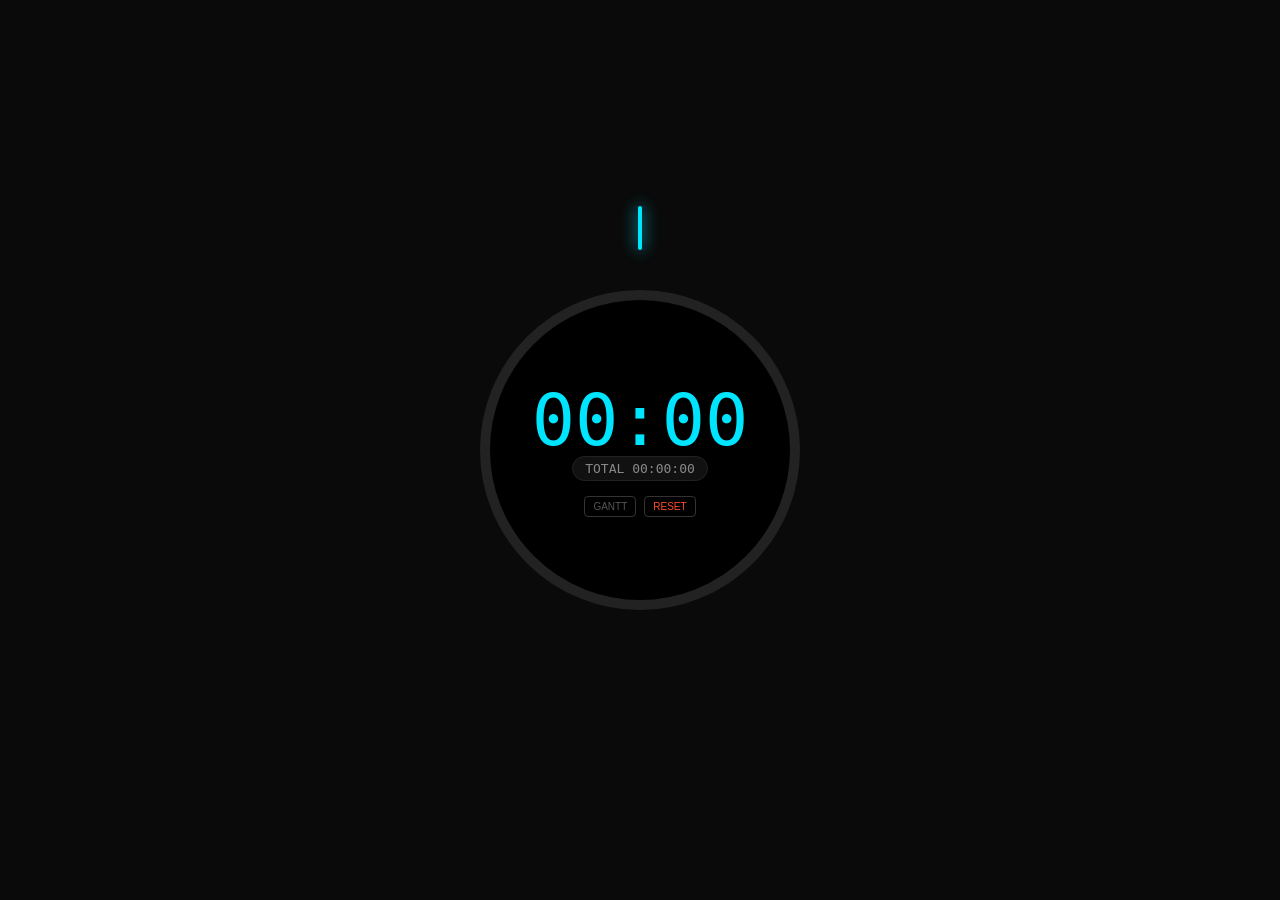
==== static/index.html @ 6fb0262c "Add range-stats query and Jalali display for dates New RANGE STATS panel: pick a category and a star" ====
<!DOCTYPE html>
<html>
<head>
    <link rel="stylesheet" href="style.css">
</head>
<body>
    <div id="settings-panel">
        <h4 style="margin:0 0 10px 0; color:var(--accent); letter-spacing:1px">DASHBOARD</h4>
        <table class="stats-table" id="history-table"></table>

        <h5 style="margin:10px 0 5px 0; font-size:10px; color:#555">WEEKLY VIEW</h5>
        <div style="display:flex; gap:6px; margin-bottom:10px;">
            <button class="icon-btn" onclick="changeWeek(-1)">← PREV</button>
            <button class="icon-btn" onclick="changeWeek(0)">THIS WEEK</button>
            <button class="icon-btn" onclick="changeWeek(1)">NEXT →</button>
        </div>

        <div id="week-label" style="font-size:11px; color:#777; margin-bottom:8px;"></div>
        <div id="week-chart"></div>
        <div id="week-legend" class="legend"></div>

        <h5 style="margin:10px 0 5px 0; font-size:10px; color:#555">RANGE STATS</h5>
        <div style="display:flex; gap:6px; margin-bottom:8px; align-items:center;">
            <select id="range-category" style="flex:1;"></select>
            <input type="text" id="range-start" class="jalali-date-input" readonly placeholder="از تاریخ" onclick="openJalaliPicker('range-start')">
            <input type="text" id="range-end" class="jalali-date-input" readonly placeholder="تا تاریخ" onclick="openJalaliPicker('range-end')">
            <button class="icon-btn" onclick="loadRangeStats()">GET TOTAL</button>
        </div>
        <div id="range-result" style="font-size:12px; color:var(--accent); margin-bottom:10px; min-height:16px;"></div>

        <div id="jalali-picker" class="jalali-picker">
            <div class="jalali-picker-header">
                <button type="button" onclick="jalaliPickerShiftMonth(-1)">‹</button>
                <span id="jalali-picker-title"></span>
                <button type="button" onclick="jalaliPickerShiftMonth(1)">›</button>
            </div>
            <div id="jalali-picker-weekdays" class="jalali-picker-weekdays"></div>
            <div id="jalali-picker-grid" class="jalali-picker-grid"></div>
        </div>

        <h5 style="margin:10px 0 5px 0; font-size:10px; color:#555">EDIT TASKS</h5>
        <div id="task-list"></div>
        <button class="icon-btn" style="width:100%; margin-bottom:10px;" onclick="addTaskRow()">+ ADD TASK</button>
        <button class="save-btn" onclick="saveSettings()">APPLY CHANGES</button>
        <button class="save-btn" style="background:#222; color:#777" onclick="toggleSettings()">CLOSE</button>
    </div>

    <div id="gantt-panel">
        <div class="gantt-toolbar">
            <h4 style="margin:0; color:var(--accent); letter-spacing:1px">GANTT / TIMELINE VIEW</h4>
            <div style="display:flex; gap:6px;">
                <button class="icon-btn" onclick="shiftGanttDay(-1)">← PREV DAY</button>
                <button class="icon-btn" onclick="shiftGanttDay(0)">TODAY</button>
                <button class="icon-btn" onclick="shiftGanttDay(1)">NEXT DAY →</button>
                <button class="icon-btn" id="gantt-undo-btn" onclick="undoGanttEdit()" title="Ctrl+Z">↶ UNDO</button>
            </div>
        </div>
        <div id="gantt-date" class="gantt-date"></div>
        <div class="gantt-hint">Drag a block to move it, drag its edges to resize, double-click to type exact times, drag on empty space to create a new block. Ctrl+Z to undo.</div>
        <div id="gantt-chart" class="gantt-frame"></div>
        <button class="save-btn" style="background:#222; color:#777" onclick="toggleGantt()">CLOSE</button>
    </div>

    <div id="session-edit-panel">
        <h4 style="margin:0 0 10px 0; color:var(--accent); letter-spacing:1px">EDIT SESSION</h4>
        <label class="field-label">Category</label>
        <select id="edit-category"></select>
        <label class="field-label">Start</label>
        <input type="text" id="edit-start" placeholder="YYYY-MM-DD HH:MM:SS">
        <label class="field-label">End</label>
        <input type="text" id="edit-end" placeholder="YYYY-MM-DD HH:MM:SS">
        <div id="edit-error" class="field-error"></div>
        <div style="display:flex; gap:6px; margin-top:10px;">
            <button class="save-btn" onclick="submitSessionEdit()">SAVE</button>
            <button class="save-btn" style="background:#3a1414; color:#ff8a8a" onclick="deleteSessionFromEditor()">DELETE</button>
            <button class="save-btn" style="background:#222; color:#777" onclick="closeSessionEditor()">CANCEL</button>
        </div>
    </div>

    <div class="main-container" id="app-ui">
        <svg id="hit-surface" viewBox="0 0 100 100"></svg>
        <div id="hub"><div class="needle"></div></div>
        <div id="hub-2"><div class="needle needle-2"></div></div>
        <div class="center-display">
            <div id="session-time" onclick="toggleSettings()">00:00</div>
            <div class="total-box">TOTAL <span id="total-time">00:00:00</span></div>
            <div id="second-task-box"><span id="second-task-name"></span> <span id="second-task-time">00:00</span></div>
            <div class="controls">
                <button class="icon-btn" onclick="toggleGantt()">GANTT</button>
                <button class="icon-btn" onclick="resetCurrent()" style="color:var(--red)">RESET</button>
            </div>
        </div>
    </div>

    <script src="jalali.js"></script>
    <script src="app.js"></script>
</body>
</html>
---- static/style.css ----
:root { --bg: #0a0a0a; --accent: #00e5ff; --ring: #161616; --red: #ff4b2b; }
body { background: var(--bg); color: white; font-family: 'Segoe UI', sans-serif;
       display: flex; justify-content: center; align-items: center; height: 100vh; margin: 0; overflow: hidden; }
.main-container { position: relative; width: 520px; height: 520px; transition: filter 0.3s; }
.blur { filter: blur(15px); pointer-events: none; }
#hit-surface { position: absolute; width: 100%; height: 100%; z-index: 5; }
.slice { fill: var(--ring); stroke: #222; stroke-width: 1; cursor: pointer; transition: fill 0.2s; }
.slice:hover { fill: #222; }
#hub, #hub-2 { position: absolute; width: 100%; height: 100%; z-index: 6; pointer-events: none; transition: transform 0.6s cubic-bezier(0.34, 1.56, 0.64, 1); }
#hub-2 { display: none; }
.needle { position: absolute; top: 16px; left: 50%; transform: translateX(-50%); width: 4px; height: 44px; background: var(--accent); box-shadow: 0 0 15px var(--accent); border-radius: 2px; }
.needle.needle-2 { background: var(--red); box-shadow: 0 0 15px var(--red); }
.label { position: absolute; width: 110px; text-align: center; font-weight: bold; font-size: 11px; color: #444; z-index: 7; pointer-events: none; text-transform: uppercase; }
.label.active { color: var(--accent); text-shadow: 0 0 10px var(--accent); }
.label.active-2 { color: var(--red); text-shadow: 0 0 10px var(--red); }
.center-display { position: absolute; width: 300px; height: 300px; background: #000; border-radius: 50%; top: 50%; left: 50%; transform: translate(-50%, -50%); border: 10px solid #222; z-index: 10; display: flex; flex-direction: column; justify-content: center; align-items: center; }
#session-time { font-size: 72px; color: var(--accent); font-family: monospace; line-height: 1; cursor: pointer; }
.total-box { color: #888; font-family: monospace; font-size: 13px; background: #111; padding: 4px 12px; border-radius: 15px; border: 1px solid #222;}
#second-task-box { display: none; align-items: center; gap: 8px; margin-top: 6px; color: var(--red); font-family: monospace; font-size: 12px; background: #150808; padding: 4px 12px; border-radius: 15px; border: 1px solid #331414; }
.controls { margin-top: 15px; display: flex; gap: 8px; flex-wrap: wrap; justify-content: center; max-width: 240px; }
.icon-btn { background: none; border: 1px solid #333; color: #555; cursor: pointer; padding: 4px 8px; border-radius: 4px; font-size: 10px; }
.icon-btn:hover { color: white; border-color: #777; }
#settings-panel, #gantt-panel { position: absolute; width: 520px; background: rgba(15,15,15,0.98); border: 1px solid #333; padding: 20px; border-radius: 15px; z-index: 100; display: none; box-shadow: 0 0 50px black; max-height: 90vh; overflow-y: auto; }
#gantt-panel { width: 660px; }
textarea { width: 100%; height: 80px; background: #000; color: var(--accent); border: 1px solid #444; padding: 8px; box-sizing: border-box; margin-bottom: 15px; }
#task-list { margin-bottom: 8px; }
.task-row { display: flex; align-items: center; gap: 6px; margin-bottom: 6px; }
.task-row input[type="text"] { flex: 1; min-width: 0; background: #000; color: var(--accent); border: 1px solid #444; padding: 7px 8px; box-sizing: border-box; font-size: 12px; border-radius: 4px; }
.task-row-btn { background: #181818; border: 1px solid #333; color: #777; cursor: pointer; width: 24px; height: 26px; flex-shrink: 0; border-radius: 4px; font-size: 11px; line-height: 1; }
.task-row-btn:hover:not(:disabled) { color: white; border-color: #777; }
.task-row-btn:disabled { opacity: 0.3; cursor: default; }
.task-row-btn.delete-btn { color: #ff8a8a; border-color: #3a1414; }
.task-row-btn.delete-btn:hover { color: #ffb3b3; border-color: #5a1f1f; }
#range-category, .jalali-date-input { background: #000; color: var(--accent); border: 1px solid #444; padding: 6px 8px; box-sizing: border-box; font-size: 11px; border-radius: 4px; }
.jalali-date-input { width: 90px; cursor: pointer; text-align: center; direction: ltr; }
.jalali-picker { display: none; position: absolute; z-index: 300; width: 220px; background: #0d0d0d; border: 1px solid #333; border-radius: 8px; padding: 10px; box-shadow: 0 0 30px black; direction: rtl; }
.jalali-picker-header { display: flex; justify-content: space-between; align-items: center; margin-bottom: 8px; font-size: 12px; color: var(--accent); }
.jalali-picker-header button { background: none; border: 1px solid #333; color: #aaa; border-radius: 4px; cursor: pointer; width: 22px; height: 22px; }
.jalali-picker-header button:hover { color: white; border-color: #777; }
.jalali-picker-weekdays { display: grid; grid-template-columns: repeat(7, 1fr); font-size: 10px; color: #666; text-align: center; margin-bottom: 4px; }
.jalali-picker-grid { display: grid; grid-template-columns: repeat(7, 1fr); gap: 2px; }
.jalali-picker-day { text-align: center; font-size: 11px; color: #ccc; padding: 5px 0; border-radius: 4px; cursor: pointer; }
.jalali-picker-day:hover { background: #222; }
.jalali-picker-day.empty { cursor: default; }
.jalali-picker-day.empty:hover { background: none; }
.jalali-picker-day.selected { background: var(--accent); color: black; font-weight: bold; }
.stats-table { width: 100%; font-size: 11px; border-collapse: collapse; margin-bottom: 15px; color: #aaa; }
.stats-table td { padding: 4px 0; border-bottom: 1px solid #222; }
.stats-table tr td:last-child { text-align: right; color: var(--accent); }
.save-btn { background: var(--accent); color: black; border: none; padding: 10px; width: 100%; cursor: pointer; font-weight: bold; border-radius: 4px; margin-top: 5px; }
#week-chart { height: 180px; display: flex; align-items: flex-end; gap: 8px; border-bottom: 1px solid #333; padding-bottom: 8px; margin-bottom: 12px; }
.bar-wrapper { flex: 1; height: 100%; display: flex; flex-direction: column; justify-content: flex-end; align-items: center; }
.bar { width: 100%; display: flex; flex-direction: column-reverse; background: #111; border: 1px solid #222; box-sizing: border-box; }
.bar-label { font-size: 10px; color: #777; margin-top: 4px; }
.legend { display: flex; flex-wrap: wrap; gap: 6px; margin-bottom: 12px; font-size: 10px; color: #aaa; }
.legend-item { display: flex; align-items: center; gap: 4px; }
.legend-dot { width: 8px; height: 8px; border-radius: 2px; }
.gantt-toolbar { display: flex; justify-content: space-between; align-items: center; gap: 10px; margin-bottom: 12px; }
.gantt-date { color: #777; font-size: 11px; }
.gantt-frame { background: #070707; border: 1px solid #222; border-radius: 10px; padding: 12px; }
.gantt-axis { position: relative; height: 22px; margin-left: 110px; border-bottom: 1px solid #252525; color: #555; font-size: 10px; }
.axis-mark { position: absolute; transform: translateX(-50%); bottom: 4px; }
.gantt-row { display: flex; align-items: center; min-height: 34px; border-bottom: 1px solid #151515; }
.gantt-row:last-child { border-bottom: none; }
.gantt-label { width: 100px; padding-right: 10px; color: #aaa; font-size: 11px; text-align: right; overflow: hidden; text-overflow: ellipsis; white-space: nowrap; }
.gantt-lane { position: relative; flex: 1; height: 26px; background: #101010; border-left: 1px solid #222; border-right: 1px solid #222; overflow: visible; cursor: crosshair; }
.gantt-block { position: absolute; top: 5px; height: 16px; min-width: 2px; border-radius: 4px; cursor: grab; box-shadow: 0 0 10px rgba(0,0,0,0.35); }
.gantt-block.live { cursor: default; opacity: 0.85; }
.gantt-block.dragging { cursor: grabbing; opacity: 0.85; z-index: 20; box-shadow: 0 0 14px rgba(0,229,255,0.6); }
.gantt-block.clipped { outline: 1px dashed rgba(255,255,255,0.5); outline-offset: 1px; }
.gantt-handle { position: absolute; top: 0; width: 6px; height: 100%; cursor: ew-resize; }
.gantt-handle.left { left: 0; }
.gantt-handle.right { right: 0; }
.gantt-empty { color: #555; font-size: 12px; padding: 20px; text-align: center; }
.gantt-hint { font-size: 10px; color: #555; margin-bottom: 8px; }
.gantt-draft { position: absolute; top: 5px; height: 16px; border-radius: 4px; background: rgba(0,229,255,0.35); border: 1px dashed var(--accent); pointer-events: none; }
#session-edit-panel { position: absolute; width: 320px; background: rgba(15,15,15,0.98); border: 1px solid #333; padding: 20px; border-radius: 15px; z-index: 200; display: none; box-shadow: 0 0 50px black; }
.field-label { display: block; font-size: 10px; color: #666; margin: 10px 0 4px; text-transform: uppercase; letter-spacing: 1px; }
#session-edit-panel select, #session-edit-panel input[type="text"] { width: 100%; background: #000; color: var(--accent); border: 1px solid #444; padding: 8px; box-sizing: border-box; font-family: monospace; font-size: 13px; border-radius: 4px; }
.field-error { color: var(--red); font-size: 11px; margin-top: 8px; min-height: 14px; }
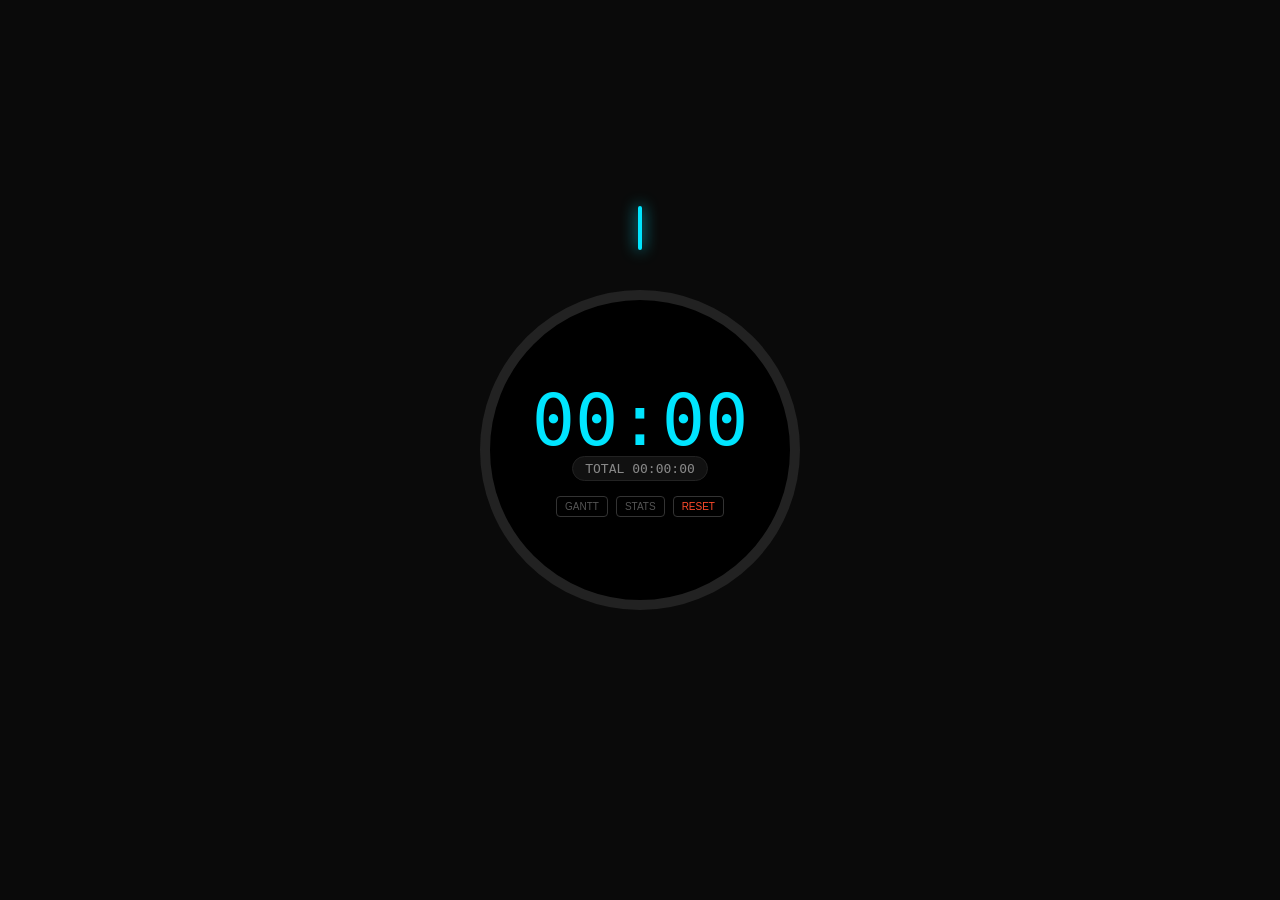
==== commit 83062a4c: "Move range stats to its own panel, fix picker scroll, drop delete confirm RANGE STATS was nested ins" ====
--- a/static/index.html
+++ b/static/index.html
@@ -18,25 +18,6 @@
         <div id="week-label" style="font-size:11px; color:#777; margin-bottom:8px;"></div>
         <div id="week-chart"></div>
         <div id="week-legend" class="legend"></div>
-
-        <h5 style="margin:10px 0 5px 0; font-size:10px; color:#555">RANGE STATS</h5>
-        <div style="display:flex; gap:6px; margin-bottom:8px; align-items:center;">
-            <select id="range-category" style="flex:1;"></select>
-            <input type="text" id="range-start" class="jalali-date-input" readonly placeholder="از تاریخ" onclick="openJalaliPicker('range-start')">
-            <input type="text" id="range-end" class="jalali-date-input" readonly placeholder="تا تاریخ" onclick="openJalaliPicker('range-end')">
-            <button class="icon-btn" onclick="loadRangeStats()">GET TOTAL</button>
-        </div>
-        <div id="range-result" style="font-size:12px; color:var(--accent); margin-bottom:10px; min-height:16px;"></div>
-
-        <div id="jalali-picker" class="jalali-picker">
-            <div class="jalali-picker-header">
-                <button type="button" onclick="jalaliPickerShiftMonth(-1)">‹</button>
-                <span id="jalali-picker-title"></span>
-                <button type="button" onclick="jalaliPickerShiftMonth(1)">›</button>
-            </div>
-            <div id="jalali-picker-weekdays" class="jalali-picker-weekdays"></div>
-            <div id="jalali-picker-grid" class="jalali-picker-grid"></div>
-        </div>
 
         <h5 style="margin:10px 0 5px 0; font-size:10px; color:#555">EDIT TASKS</h5>
         <div id="task-list"></div>
@@ -59,6 +40,28 @@
         <div class="gantt-hint">Drag a block to move it, drag its edges to resize, double-click to type exact times, drag on empty space to create a new block. Ctrl+Z to undo.</div>
         <div id="gantt-chart" class="gantt-frame"></div>
         <button class="save-btn" style="background:#222; color:#777" onclick="toggleGantt()">CLOSE</button>
+    </div>
+
+    <div id="jalali-picker" class="jalali-picker">
+        <div class="jalali-picker-header">
+            <button type="button" onclick="jalaliPickerShiftMonth(-1)">‹</button>
+            <span id="jalali-picker-title"></span>
+            <button type="button" onclick="jalaliPickerShiftMonth(1)">›</button>
+        </div>
+        <div id="jalali-picker-weekdays" class="jalali-picker-weekdays"></div>
+        <div id="jalali-picker-grid" class="jalali-picker-grid"></div>
+    </div>
+
+    <div id="stats-panel">
+        <h4 style="margin:0 0 10px 0; color:var(--accent); letter-spacing:1px">RANGE STATS</h4>
+        <div style="display:flex; gap:6px; margin-bottom:8px; align-items:center;">
+            <select id="range-category" style="flex:1;"></select>
+            <input type="text" id="range-start" class="jalali-date-input" readonly placeholder="از تاریخ" onclick="openJalaliPicker('range-start')">
+            <input type="text" id="range-end" class="jalali-date-input" readonly placeholder="تا تاریخ" onclick="openJalaliPicker('range-end')">
+        </div>
+        <button class="icon-btn" style="width:100%; margin-bottom:10px;" onclick="loadRangeStats()">GET TOTAL</button>
+        <div id="range-result" style="font-size:13px; color:var(--accent); margin-bottom:14px; min-height:18px;"></div>
+        <button class="save-btn" style="background:#222; color:#777" onclick="toggleStats()">CLOSE</button>
     </div>
 
     <div id="session-edit-panel">
@@ -87,6 +90,7 @@
             <div id="second-task-box"><span id="second-task-name"></span> <span id="second-task-time">00:00</span></div>
             <div class="controls">
                 <button class="icon-btn" onclick="toggleGantt()">GANTT</button>
+                <button class="icon-btn" onclick="toggleStats()">STATS</button>
                 <button class="icon-btn" onclick="resetCurrent()" style="color:var(--red)">RESET</button>
             </div>
         </div>
--- a/static/style.css
+++ b/static/style.css
@@ -33,7 +33,8 @@
 .task-row-btn.delete-btn:hover { color: #ffb3b3; border-color: #5a1f1f; }
 #range-category, .jalali-date-input { background: #000; color: var(--accent); border: 1px solid #444; padding: 6px 8px; box-sizing: border-box; font-size: 11px; border-radius: 4px; }
 .jalali-date-input { width: 90px; cursor: pointer; text-align: center; direction: ltr; }
-.jalali-picker { display: none; position: absolute; z-index: 300; width: 220px; background: #0d0d0d; border: 1px solid #333; border-radius: 8px; padding: 10px; box-shadow: 0 0 30px black; direction: rtl; }
+.jalali-picker { display: none; position: fixed; z-index: 300; width: 220px; background: #0d0d0d; border: 1px solid #333; border-radius: 8px; padding: 10px; box-shadow: 0 0 30px black; direction: rtl; }
+#stats-panel { position: absolute; width: 320px; background: rgba(15,15,15,0.98); border: 1px solid #333; padding: 20px; border-radius: 15px; z-index: 100; display: none; box-shadow: 0 0 50px black; top: 50%; left: 50%; transform: translate(-50%, -50%); }
 .jalali-picker-header { display: flex; justify-content: space-between; align-items: center; margin-bottom: 8px; font-size: 12px; color: var(--accent); }
 .jalali-picker-header button { background: none; border: 1px solid #333; color: #aaa; border-radius: 4px; cursor: pointer; width: 22px; height: 22px; }
 .jalali-picker-header button:hover { color: white; border-color: #777; }
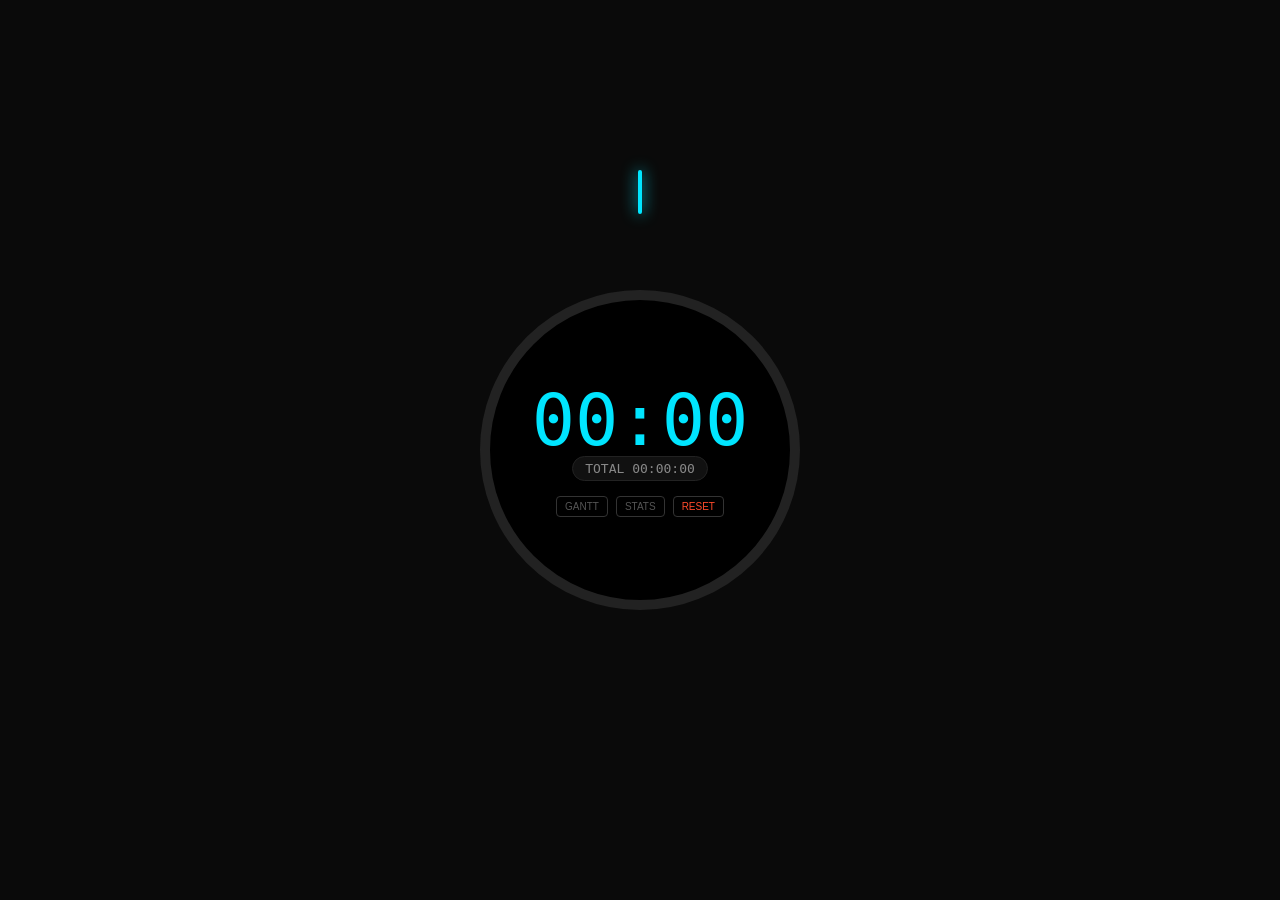
==== commit 4b50bb2e: "fix(ui): move subtask ring outside main dial, enlarge canvas to prevent overflow" ====
--- a/static/index.html
+++ b/static/index.html
@@ -22,6 +22,10 @@
         <h5 style="margin:10px 0 5px 0; font-size:10px; color:#555">EDIT TASKS</h5>
         <div id="task-list"></div>
         <button class="icon-btn" style="width:100%; margin-bottom:10px;" onclick="addTaskRow()">+ ADD TASK</button>
+
+        <h5 style="margin:10px 0 5px 0; font-size:10px; color:#555">SUBTASKS</h5>
+        <select id="subtask-window-category" style="width:100%; background:#000; color:var(--accent); border:1px solid #444; padding:8px; box-sizing:border-box; font-size:12px; border-radius:4px; margin-bottom:6px;"></select>
+        <button class="icon-btn" style="width:100%; margin-bottom:10px;" onclick="openSubtaskWindow()">OPEN SUBTASK WINDOW</button>
         <button class="save-btn" onclick="saveSettings()">APPLY CHANGES</button>
         <button class="save-btn" style="background:#222; color:#777" onclick="toggleSettings()">CLOSE</button>
     </div>
@@ -53,14 +57,24 @@
     </div>
 
     <div id="stats-panel">
-        <h4 style="margin:0 0 10px 0; color:var(--accent); letter-spacing:1px">RANGE STATS</h4>
-        <div style="display:flex; gap:6px; margin-bottom:8px; align-items:center;">
-            <select id="range-category" style="flex:1;"></select>
-            <input type="text" id="range-start" class="jalali-date-input" readonly placeholder="از تاریخ" onclick="openJalaliPicker('range-start')">
-            <input type="text" id="range-end" class="jalali-date-input" readonly placeholder="تا تاریخ" onclick="openJalaliPicker('range-end')">
+        <h4 style="margin:0 0 14px 0; color:var(--accent); letter-spacing:1px">RANGE STATS</h4>
+
+        <label class="field-label">Category</label>
+        <select id="range-category"></select>
+
+        <div class="stats-date-row">
+            <div>
+                <label class="field-label">از تاریخ</label>
+                <input type="text" id="range-start" class="jalali-date-input" readonly placeholder="از تاریخ" onclick="openJalaliPicker('range-start')">
+            </div>
+            <div>
+                <label class="field-label">تا تاریخ</label>
+                <input type="text" id="range-end" class="jalali-date-input" readonly placeholder="تا تاریخ" onclick="openJalaliPicker('range-end')">
+            </div>
         </div>
-        <button class="icon-btn" style="width:100%; margin-bottom:10px;" onclick="loadRangeStats()">GET TOTAL</button>
-        <div id="range-result" style="font-size:13px; color:var(--accent); margin-bottom:14px; min-height:18px;"></div>
+
+        <button class="save-btn" onclick="loadRangeStats()">GET TOTAL</button>
+        <div id="range-result" class="stats-result"></div>
         <button class="save-btn" style="background:#222; color:#777" onclick="toggleStats()">CLOSE</button>
     </div>
 
@@ -81,11 +95,12 @@
     </div>
 
     <div class="main-container" id="app-ui">
-        <svg id="hit-surface" viewBox="0 0 100 100"></svg>
+        <svg id="hit-surface" viewBox="-7 -7 114 114"></svg>
         <div id="hub"><div class="needle"></div></div>
         <div id="hub-2"><div class="needle needle-2"></div></div>
         <div class="center-display">
             <div id="session-time" onclick="toggleSettings()">00:00</div>
+            <div id="active-subtask-label" style="display:none; font-size:10px; color:var(--accent); letter-spacing:0.5px; margin-top:-4px;"></div>
             <div class="total-box">TOTAL <span id="total-time">00:00:00</span></div>
             <div id="second-task-box"><span id="second-task-name"></span> <span id="second-task-time">00:00</span></div>
             <div class="controls">
--- a/static/style.css
+++ b/static/style.css
@@ -1,7 +1,7 @@
 :root { --bg: #0a0a0a; --accent: #00e5ff; --ring: #161616; --red: #ff4b2b; }
 body { background: var(--bg); color: white; font-family: 'Segoe UI', sans-serif;
        display: flex; justify-content: center; align-items: center; height: 100vh; margin: 0; overflow: hidden; }
-.main-container { position: relative; width: 520px; height: 520px; transition: filter 0.3s; }
+.main-container { position: relative; width: 593px; height: 593px; transition: filter 0.3s; }
 .blur { filter: blur(15px); pointer-events: none; }
 #hit-surface { position: absolute; width: 100%; height: 100%; z-index: 5; }
 .slice { fill: var(--ring); stroke: #222; stroke-width: 1; cursor: pointer; transition: fill 0.2s; }
@@ -13,6 +13,15 @@
 .label { position: absolute; width: 110px; text-align: center; font-weight: bold; font-size: 11px; color: #444; z-index: 7; pointer-events: none; text-transform: uppercase; }
 .label.active { color: var(--accent); text-shadow: 0 0 10px var(--accent); }
 .label.active-2 { color: var(--red); text-shadow: 0 0 10px var(--red); }
+.arc-seg, .arc-strip { cursor: pointer; stroke: #0a0a0a; stroke-width: 0.15; transition: opacity 0.15s; }
+.arc-seg:hover, .arc-strip:hover { opacity: 1 !important; }
+.arc-seg.selected { stroke: white; stroke-width: 0.3; }
+.arc-strip.has-selection { opacity: 0.9; }
+.subtask-tooltip { position: absolute; z-index: 8; pointer-events: none; top: 8px; left: 50%; transform: translateX(-50%); background: rgba(10,10,10,0.95); color: white; font-size: 10px; padding: 3px 10px; border-radius: 4px; border: 1px solid #333; white-space: nowrap; max-width: 90%; overflow: hidden; text-overflow: ellipsis; }
+.subtask-popover { position: absolute; z-index: 9; max-width: 150px; background: rgba(10,10,10,0.98); border: 1px solid #333; border-radius: 8px; padding: 6px; box-shadow: 0 0 30px black; }
+.subtask-popover-item { padding: 6px 10px; font-size: 11px; color: #ccc; cursor: pointer; border-radius: 4px; white-space: nowrap; overflow: hidden; text-overflow: ellipsis; }
+.subtask-popover-item:hover { background: #222; }
+.subtask-popover-item.selected { color: var(--accent); font-weight: bold; }
 .center-display { position: absolute; width: 300px; height: 300px; background: #000; border-radius: 50%; top: 50%; left: 50%; transform: translate(-50%, -50%); border: 10px solid #222; z-index: 10; display: flex; flex-direction: column; justify-content: center; align-items: center; }
 #session-time { font-size: 72px; color: var(--accent); font-family: monospace; line-height: 1; cursor: pointer; }
 .total-box { color: #888; font-family: monospace; font-size: 13px; background: #111; padding: 4px 12px; border-radius: 15px; border: 1px solid #222;}
@@ -31,10 +40,13 @@
 .task-row-btn:disabled { opacity: 0.3; cursor: default; }
 .task-row-btn.delete-btn { color: #ff8a8a; border-color: #3a1414; }
 .task-row-btn.delete-btn:hover { color: #ffb3b3; border-color: #5a1f1f; }
-#range-category, .jalali-date-input { background: #000; color: var(--accent); border: 1px solid #444; padding: 6px 8px; box-sizing: border-box; font-size: 11px; border-radius: 4px; }
-.jalali-date-input { width: 90px; cursor: pointer; text-align: center; direction: ltr; }
+#range-category, .jalali-date-input { width: 100%; background: #000; color: var(--accent); border: 1px solid #444; padding: 8px; box-sizing: border-box; font-size: 12px; font-family: inherit; border-radius: 4px; }
+.jalali-date-input { cursor: pointer; text-align: center; direction: ltr; }
 .jalali-picker { display: none; position: fixed; z-index: 300; width: 220px; background: #0d0d0d; border: 1px solid #333; border-radius: 8px; padding: 10px; box-shadow: 0 0 30px black; direction: rtl; }
-#stats-panel { position: absolute; width: 320px; background: rgba(15,15,15,0.98); border: 1px solid #333; padding: 20px; border-radius: 15px; z-index: 100; display: none; box-shadow: 0 0 50px black; top: 50%; left: 50%; transform: translate(-50%, -50%); }
+#stats-panel { position: absolute; width: 320px; box-sizing: border-box; background: rgba(15,15,15,0.98); border: 1px solid #333; padding: 20px; border-radius: 15px; z-index: 100; display: none; box-shadow: 0 0 50px black; top: 50%; left: 50%; transform: translate(-50%, -50%); }
+.stats-date-row { display: flex; gap: 10px; margin-bottom: 4px; }
+.stats-date-row > div { flex: 1; min-width: 0; }
+.stats-result { font-size: 13px; color: var(--accent); margin: 14px 0; min-height: 18px; text-align: center; }
 .jalali-picker-header { display: flex; justify-content: space-between; align-items: center; margin-bottom: 8px; font-size: 12px; color: var(--accent); }
 .jalali-picker-header button { background: none; border: 1px solid #333; color: #aaa; border-radius: 4px; cursor: pointer; width: 22px; height: 22px; }
 .jalali-picker-header button:hover { color: white; border-color: #777; }
